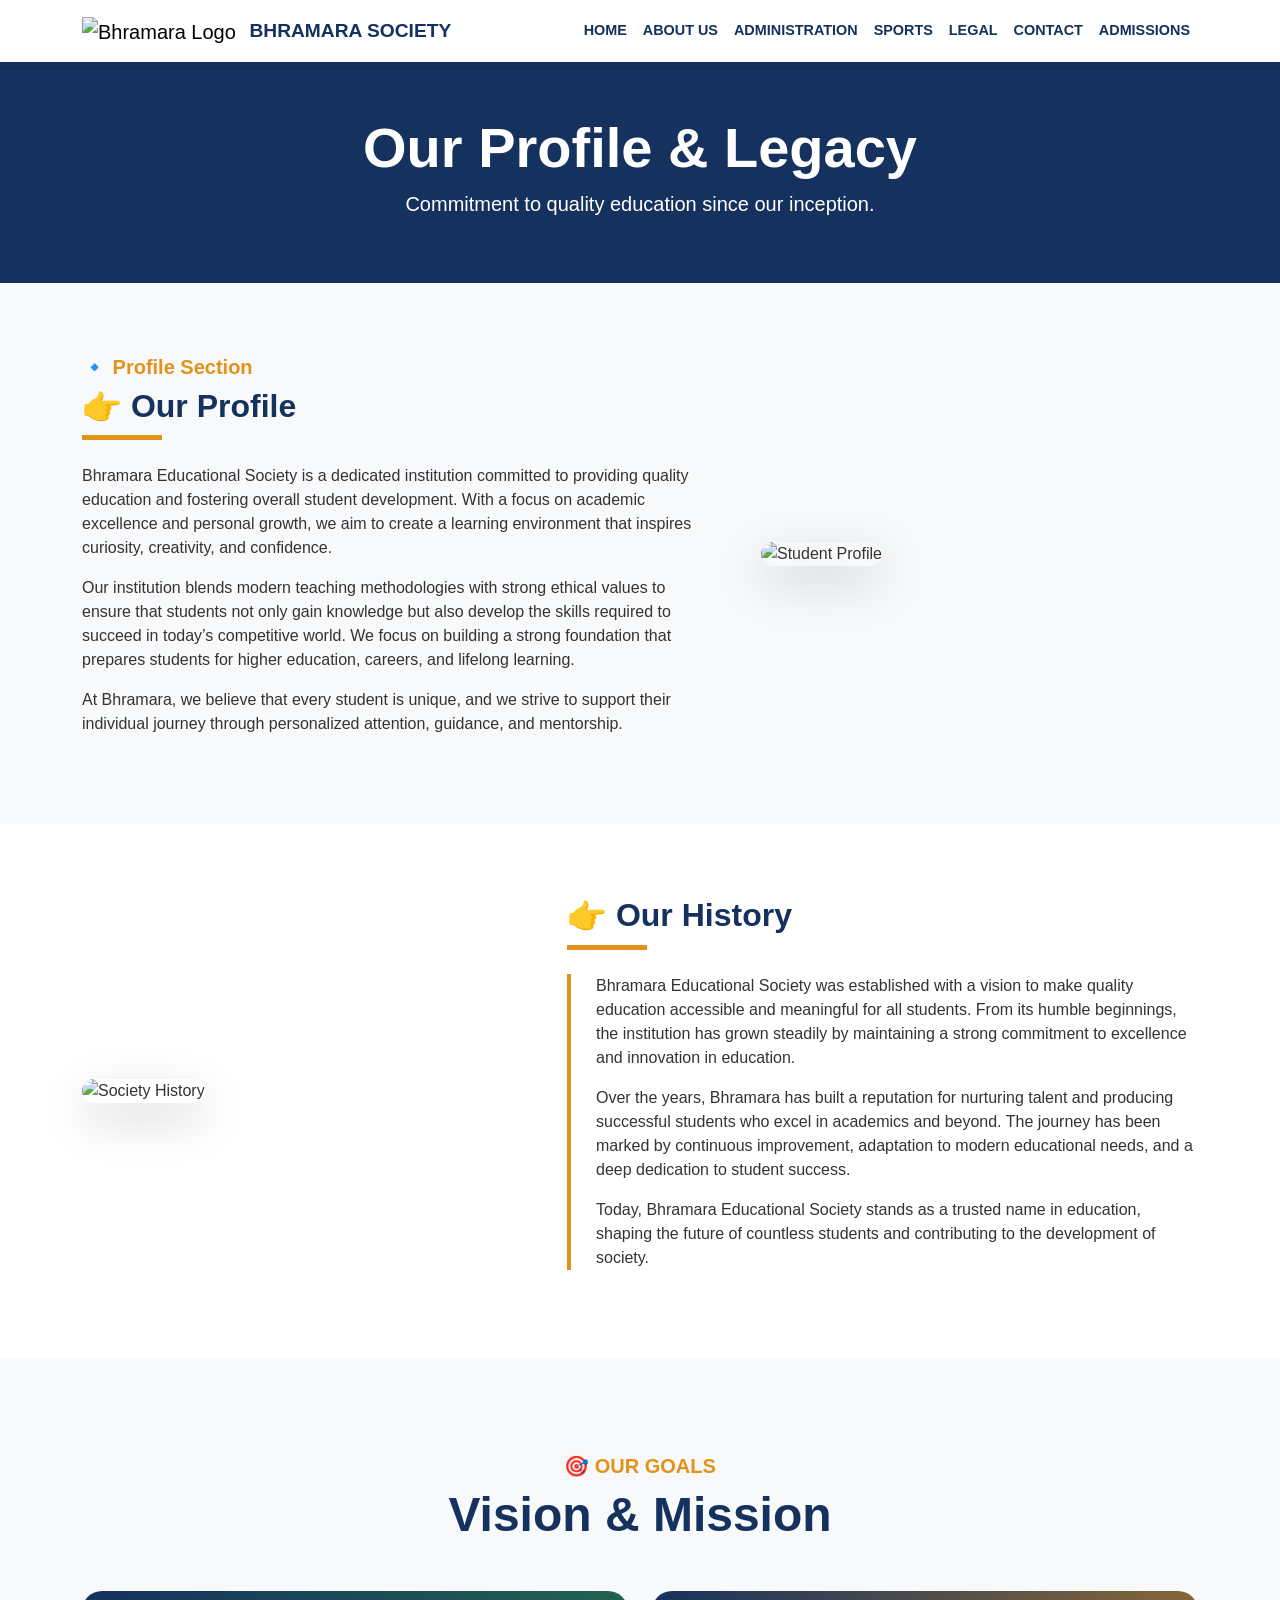
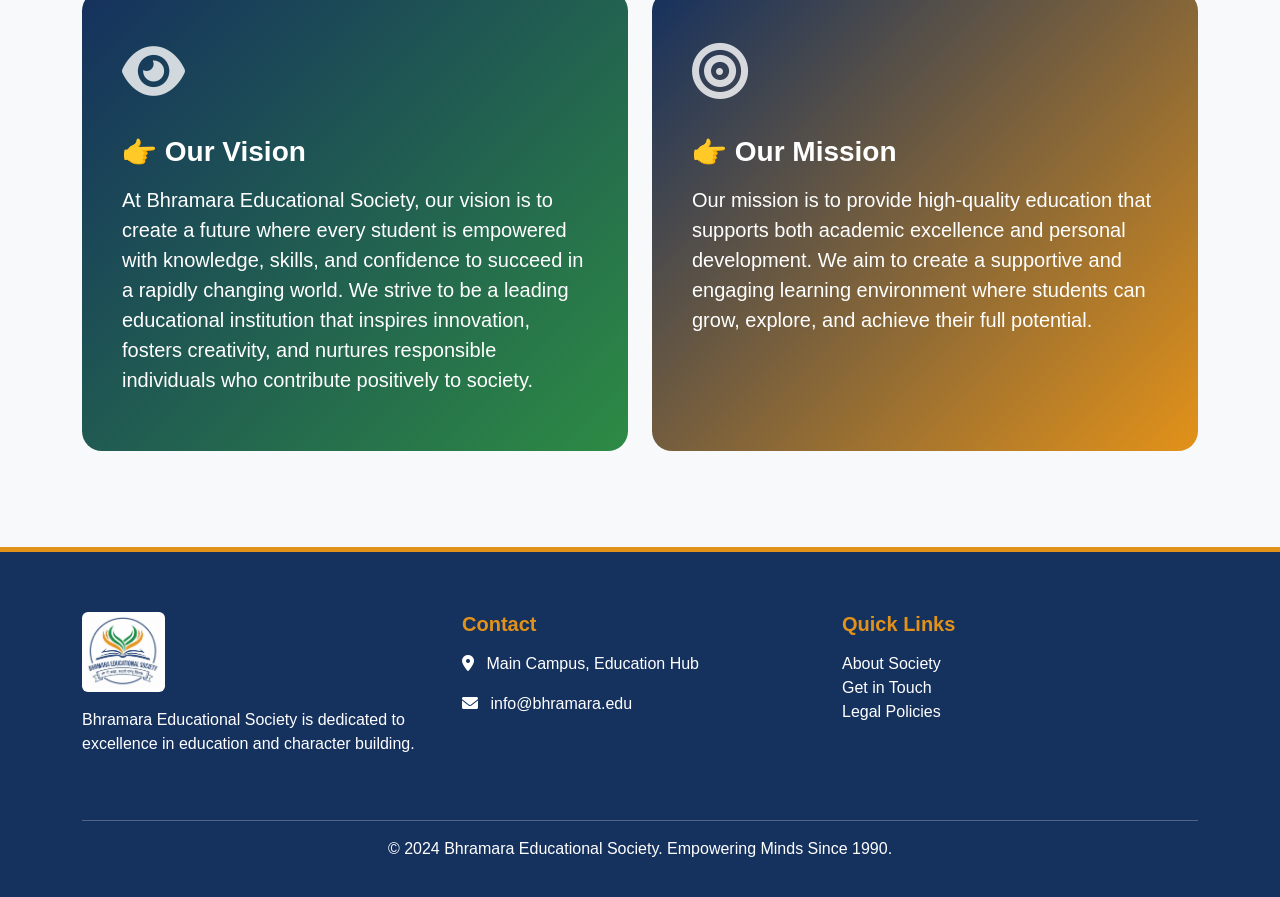
==== about.html @ f0db7faf "initial web" ====
<!DOCTYPE html>
<html lang="en">
<head>
    <meta charset="UTF-8">
    <meta name="viewport" content="width=device-width, initial-scale=1.0">
    <title>About Us | Bhramara Educational Society</title>
    <link rel="icon" type="image/png" href="images/logo.png">
    <!-- Bootstrap 5 -->
    <link href="https://cdn.jsdelivr.net/npm/bootstrap@5.3.0/dist/css/bootstrap.min.css" rel="stylesheet">
    <!-- Font Awesome -->
    <link rel="stylesheet" href="https://cdnjs.cloudflare.com/ajax/libs/font-awesome/6.0.0/css/all.min.css">
    <!-- AOS Animation -->
    <link href="https://unpkg.com/aos@2.3.1/dist/aos.css" rel="stylesheet">
    <!-- Custom CSS -->
    <link rel="stylesheet" href="style.css">
    <style>
        /* Special styles for Vision/Mission Cards */
        .vm-card {
            border: none;
            border-radius: 20px;
            padding: 40px;
            height: 100%;
            transition: all 0.4s ease;
            color: white;
            position: relative;
            overflow: hidden;
        }
        .vm-card:hover {
            transform: translateY(-15px);
            box-shadow: 0 15px 30px rgba(0,0,0,0.2);
        }
        .vision-bg {
            background: linear-gradient(135deg, var(--brand-blue) 0%, #2D8B44 100%);
        }
        .mission-bg {
            background: linear-gradient(135deg, var(--brand-blue) 0%, #E39219 100%);
        }
        .card-icon {
            font-size: 3.5rem;
            margin-bottom: 20px;
            opacity: 0.8;
        }
        .history-line {
            border-left: 4px solid var(--brand-orange);
            padding-left: 25px;
        }
    </style>
</head>
<body class="bg-light">

    <!-- Navbar -->
    <nav class="navbar navbar-expand-lg sticky-top shadow-sm">
        <div class="container">
            <a class="navbar-brand" href="index.html">
                <img src="logo.png" alt="Bhramara Logo" height="70"> 
                <span class="ms-2 d-none d-md-inline" style="color: #15315E; font-weight: 800; font-size: 1.2rem;">BHRAMARA SOCIETY</span>
            </a>
            <button class="navbar-toggler" type="button" data-bs-toggle="collapse" data-bs-target="#navbarNav">
                <span class="navbar-toggler-icon"></span>
            </button>
            <div class="collapse navbar-collapse" id="navbarNav">
                <ul class="navbar-nav ms-auto">
                    <li class="nav-item"><a class="nav-link" href="index.html">Home</a></li>
                    <li class="nav-item"><a class="nav-link active" href="about.html">About Us</a></li>
                    <li class="nav-item"><a class="nav-link" href="administration.html">Administration</a></li>
                    <li class="nav-item"><a class="nav-link" href="sports.html">Sports</a></li>
                    <li class="nav-item"><a class="nav-link" href="legal.html">Legal</a></li>
                    <li class="nav-item"><a class="nav-link" href="contact.html">Contact</a></li>
                    <li class="nav-item"><a class="nav-link" href="admissions.html">Admissions</a></li>
                </ul>
            </div>
        </div>
    </nav>

    <!-- Header Section -->
    <div class="py-5 bg-brand-blue text-white text-center">
        <div class="container" data-aos="fade-down">
            <h1 class="display-4 fw-bold">Our Profile & Legacy</h1>
            <p class="lead">Commitment to quality education since our inception.</p>
        </div>
    </div>

    <!-- Profile Section -->
    <section class="py-5">
        <div class="container py-4">
            <div class="row align-items-center g-5">
                <div class="col-md-7" data-aos="fade-right">
                    <h5 class="text-brand-orange fw-bold">🔹 Profile Section</h5>
                    <h2 class="section-title mb-4">👉 Our Profile</h2>
                    <p>Bhramara Educational Society is a dedicated institution committed to providing quality education and fostering overall student development. With a focus on academic excellence and personal growth, we aim to create a learning environment that inspires curiosity, creativity, and confidence.</p>
                    <p>Our institution blends modern teaching methodologies with strong ethical values to ensure that students not only gain knowledge but also develop the skills required to succeed in today’s competitive world. We focus on building a strong foundation that prepares students for higher education, careers, and lifelong learning.</p>
                    <p>At Bhramara, we believe that every student is unique, and we strive to support their individual journey through personalized attention, guidance, and mentorship.</p>
                </div>
                <div class="col-md-5" data-aos="zoom-in">
                    <img src="https://images.unsplash.com/photo-1522202176988-66273c2fd55f?auto=format&fit=crop&w=600&q=80" class="img-fluid rounded-4 shadow-lg" alt="Student Profile">
                </div>
            </div>
        </div>
    </section>

    <!-- History Section -->
    <section class="py-5 bg-white">
        <div class="container py-4">
            <div class="row align-items-center g-5 flex-md-row-reverse">
                <div class="col-md-7" data-aos="fade-left">
                    <h2 class="section-title mb-4">👉 Our History</h2>
                    <div class="history-line">
                        <p>Bhramara Educational Society was established with a vision to make quality education accessible and meaningful for all students. From its humble beginnings, the institution has grown steadily by maintaining a strong commitment to excellence and innovation in education.</p>
                        <p>Over the years, Bhramara has built a reputation for nurturing talent and producing successful students who excel in academics and beyond. The journey has been marked by continuous improvement, adaptation to modern educational needs, and a deep dedication to student success.</p>
                        <p>Today, Bhramara Educational Society stands as a trusted name in education, shaping the future of countless students and contributing to the development of society.</p>
                    </div>
                </div>
                <div class="col-md-5" data-aos="zoom-in">
                    <img src="https://images.unsplash.com/photo-1517486808906-6ca8b3f04846?auto=format&fit=crop&w=600&q=80" class="img-fluid rounded-4 shadow-lg" alt="Society History">
                </div>
            </div>
        </div>
    </section>

    <!-- Vision & Mission Section -->
    <section class="py-5 bg-light">
        <div class="container py-5">
            <div class="text-center mb-5" data-aos="fade-up">
                <h5 class="text-brand-orange fw-bold">🎯 OUR GOALS</h5>
                <h2 class="display-5 fw-bold" style="color: var(--brand-blue);">Vision & Mission</h2>
            </div>
            
            <div class="row g-4">
                <!-- Vision Card -->
                <div class="col-md-6" data-aos="flip-left" data-aos-duration="1200">
                    <div class="vm-card vision-bg">
                        <div class="card-icon"><i class="fas fa-eye"></i></div>
                        <h3 class="fw-bold mb-3">👉 Our Vision</h3>
                        <p class="fs-5">At Bhramara Educational Society, our vision is to create a future where every student is empowered with knowledge, skills, and confidence to succeed in a rapidly changing world. We strive to be a leading educational institution that inspires innovation, fosters creativity, and nurtures responsible individuals who contribute positively to society.</p>
                    </div>
                </div>
                
                <!-- Mission Card -->
                <div class="col-md-6" data-aos="flip-right" data-aos-duration="1200">
                    <div class="vm-card mission-bg">
                        <div class="card-icon"><i class="fas fa-bullseye"></i></div>
                        <h3 class="fw-bold mb-3">👉 Our Mission</h3>
                        <p class="fs-5">Our mission is to provide high-quality education that supports both academic excellence and personal development. We aim to create a supportive and engaging learning environment where students can grow, explore, and achieve their full potential.</p>
                    </div>
                </div>
            </div>
        </div>
    </section>

    <footer>
        <div class="container">
            <div class="row g-4">
                <div class="col-md-4">
                    <img src="images\logo.png" height="80" class="mb-3 bg-white rounded p-1">
                    <p>Bhramara Educational Society is dedicated to excellence in education and character building.</p>
                </div>
                <div class="col-md-4">
                    <h5 class="text-brand-orange fw-bold mb-3">Contact</h5>
                    <p><i class="fas fa-map-marker-alt me-2"></i> Main Campus, Education Hub</p>
                    <p><i class="fas fa-envelope me-2"></i> info@bhramara.edu</p>
                </div>
                <div class="col-md-4">
                    <h5 class="text-brand-orange fw-bold mb-3">Quick Links</h5>
                    <ul class="list-unstyled">
                        <li><a href="about.html" class="text-white text-decoration-none">About Society</a></li>
                        <li><a href="contact.html" class="text-white text-decoration-none">Get in Touch</a></li>
                        <li><a href="leagel.html" class="text-white text-decoration-none">Legal Policies</a></li>
                    </ul>
                </div>
            </div>
            <hr class="mt-5">
            <p class="text-center mb-0 pb-3">© 2024 Bhramara Educational Society. Empowering Minds Since 1990.</p>
        </div>
    </footer>

    <!-- Bootstrap & Scripts -->
    <script src="https://cdn.jsdelivr.net/npm/bootstrap@5.3.0/dist/js/bootstrap.bundle.min.js"></script>
    <script src="https://unpkg.com/aos@2.3.1/dist/aos.js"></script>
    <script>
        AOS.init({
            duration: 1000,
            once: true
        });
    </script>
</body>
</html>
---- style.css ----
/* Brand Colors */
:root {
    --brand-blue: #15315E;
    --brand-green: #2D8B44;
    --brand-orange: #E39219;
    --light-gray: #f4f7f9;
}

body {
    font-family: 'Poppins', sans-serif;
    color: #333;
    overflow-x: hidden;
}

/* Navbar */
.navbar {
    background: white;
    padding: 10px 0;
    border-bottom: 4px solid var(--brand-blue);
}
.navbar-brand img {
    height: 70px; /* Adjust based on your preference */
}
.nav-link {
    font-weight: 600;
    color: var(--brand-blue) !important;
    text-transform: uppercase;
    font-size: 0.9rem;
}
.nav-link:hover {
    color: var(--brand-orange) !important;
}

/* Premium Buttons */
.btn-brand {
    background-color: var(--brand-blue);
    color: white;
    border-radius: 50px;
    padding: 12px 30px;
    transition: 0.3s;
    border: none;
}
.btn-brand:hover {
    background-color: var(--brand-orange);
    color: white;
    transform: translateY(-3px);
}

/* Hero Section */
.hero-section {
    background: linear-gradient(rgba(21, 49, 94, 0.85), rgba(21, 49, 94, 0.85)), 
                url('https://images.unsplash.com/photo-1562774053-701939374585?auto=format&fit=crop&w=1350&q=80');
    background-size: cover;
    background-attachment: fixed;
    height: 80vh;
    display: flex;
    align-items: center;
    color: white;
}

.section-title {
    color: var(--brand-blue);
    font-weight: 800;
    position: relative;
    padding-bottom: 15px;
}
.section-title::after {
    content: '';
    width: 80px;
    height: 5px;
    background: var(--brand-orange);
    position: absolute;
    bottom: 0;
    left: 0;
}

.bg-brand-blue { background-color: var(--brand-blue); color: white; }
.text-brand-orange { color: var(--brand-orange); }

/* Footer */
footer {
    background: var(--brand-blue);
    color: white;
    padding: 60px 0 20px;
    border-top: 5px solid var(--brand-orange);
}
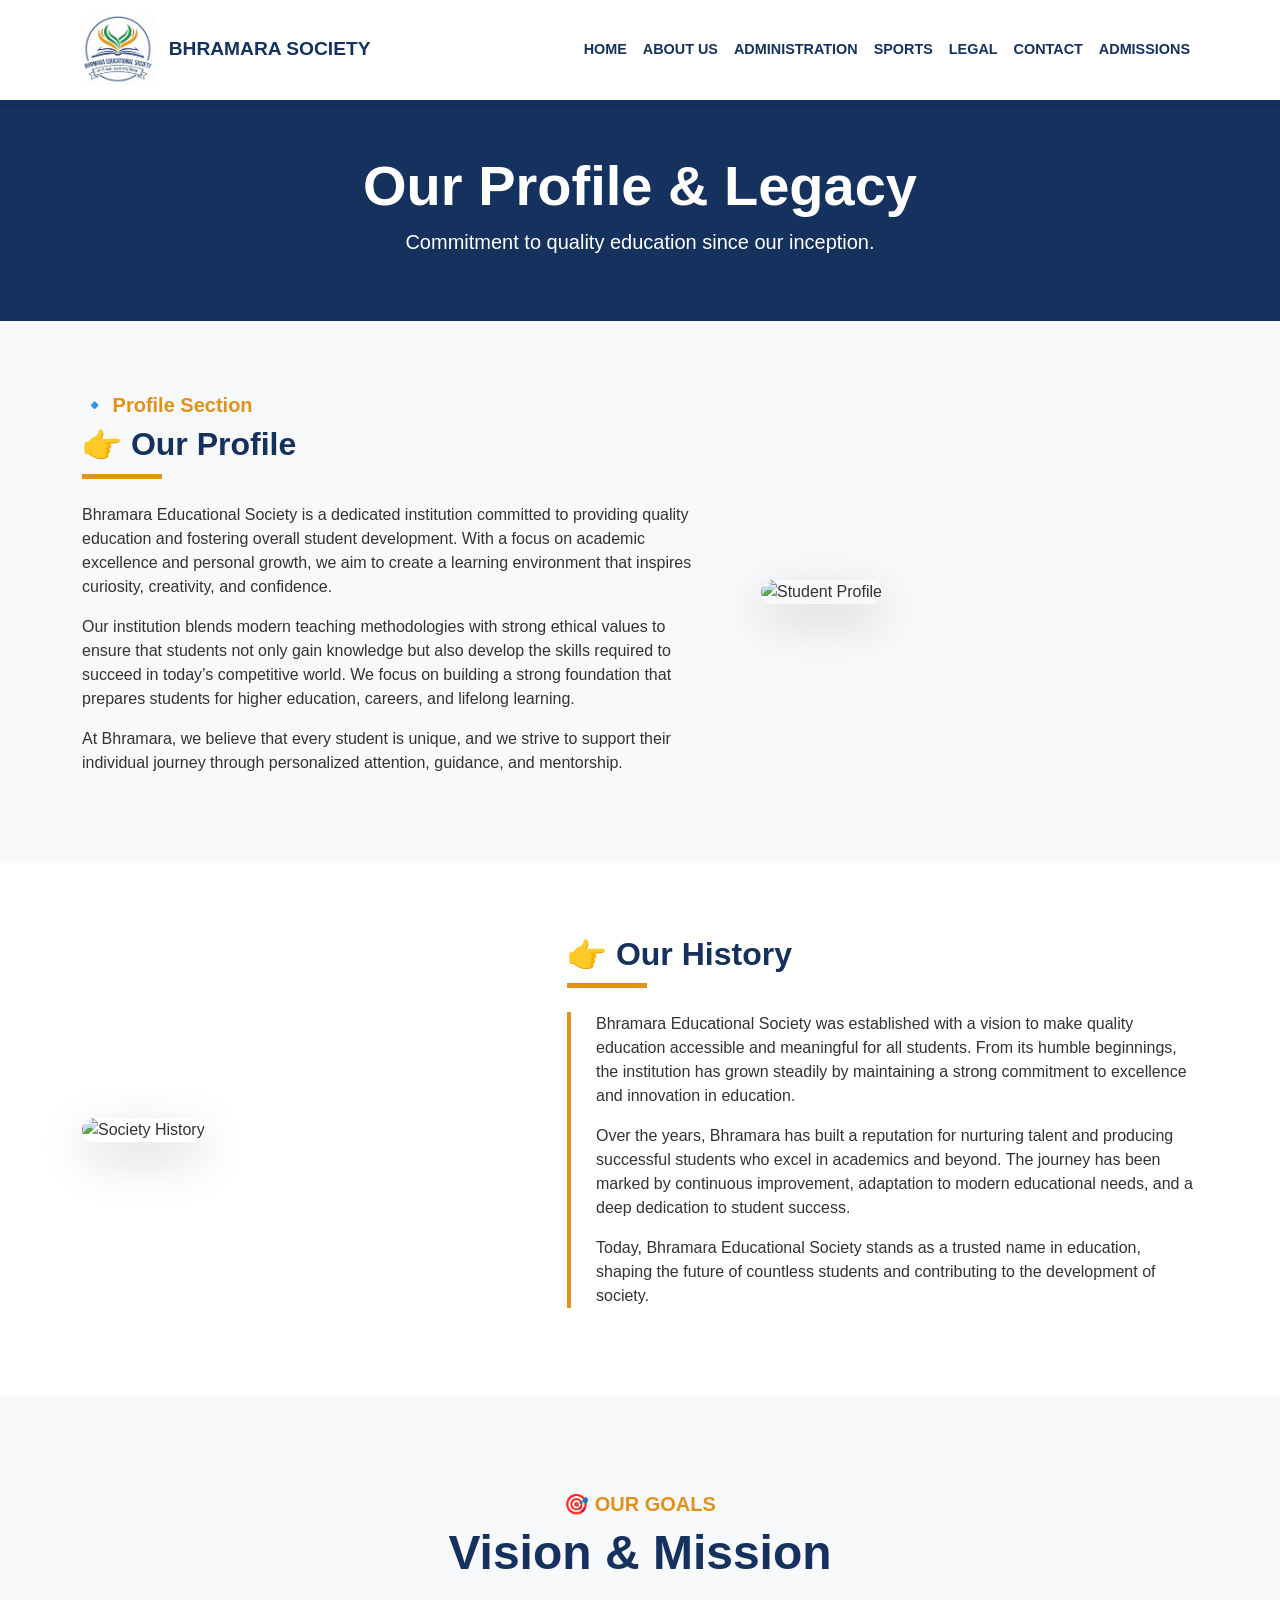
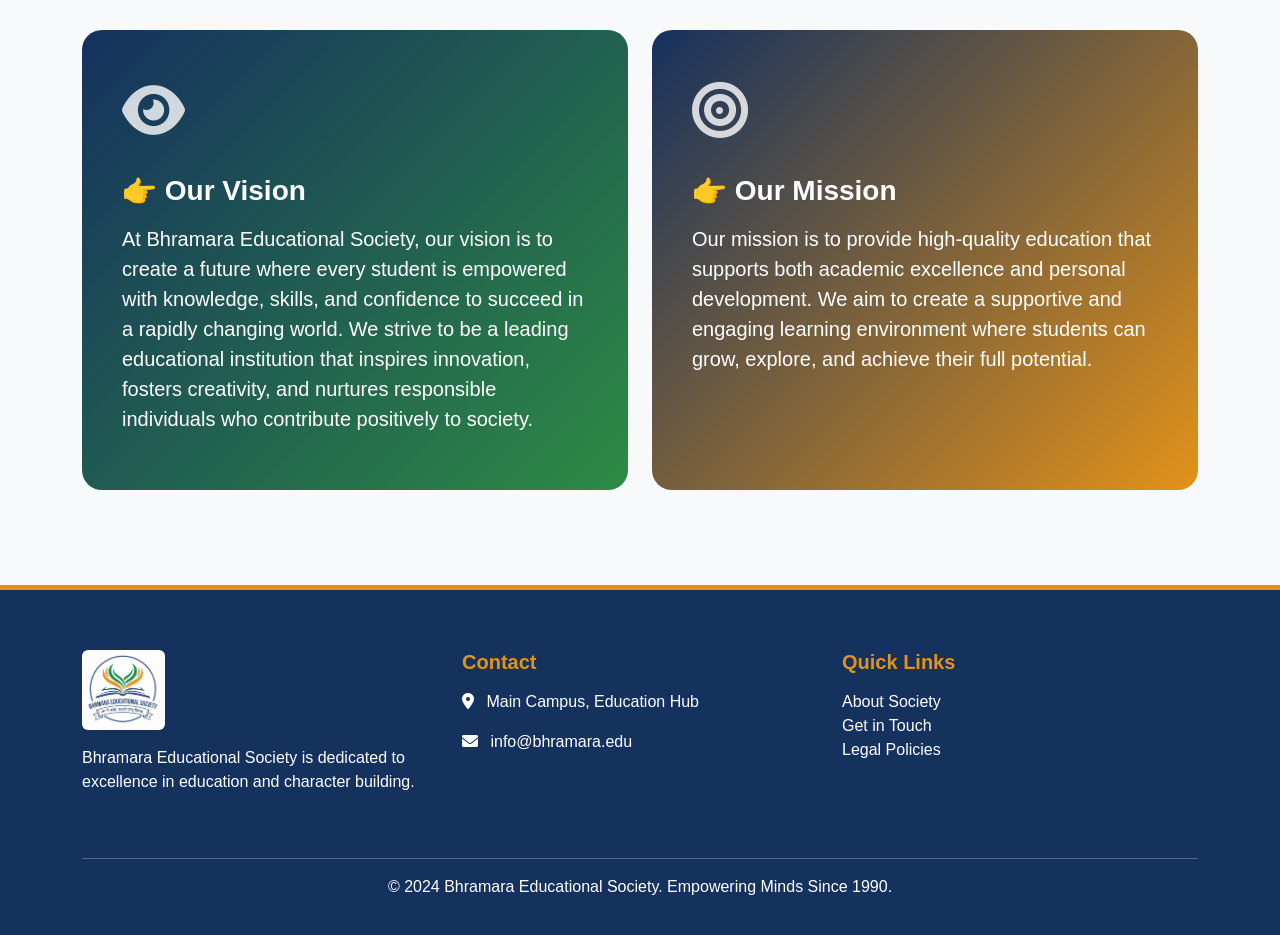
==== commit 7949e95f: "updated title" ====
--- a/about.html
+++ b/about.html
@@ -52,7 +52,7 @@
     <nav class="navbar navbar-expand-lg sticky-top shadow-sm">
         <div class="container">
             <a class="navbar-brand" href="index.html">
-                <img src="logo.png" alt="Bhramara Logo" height="70"> 
+                <img src="images\logo.png" alt="Bhramara Logo" height="70"> 
                 <span class="ms-2 d-none d-md-inline" style="color: #15315E; font-weight: 800; font-size: 1.2rem;">BHRAMARA SOCIETY</span>
             </a>
             <button class="navbar-toggler" type="button" data-bs-toggle="collapse" data-bs-target="#navbarNav">
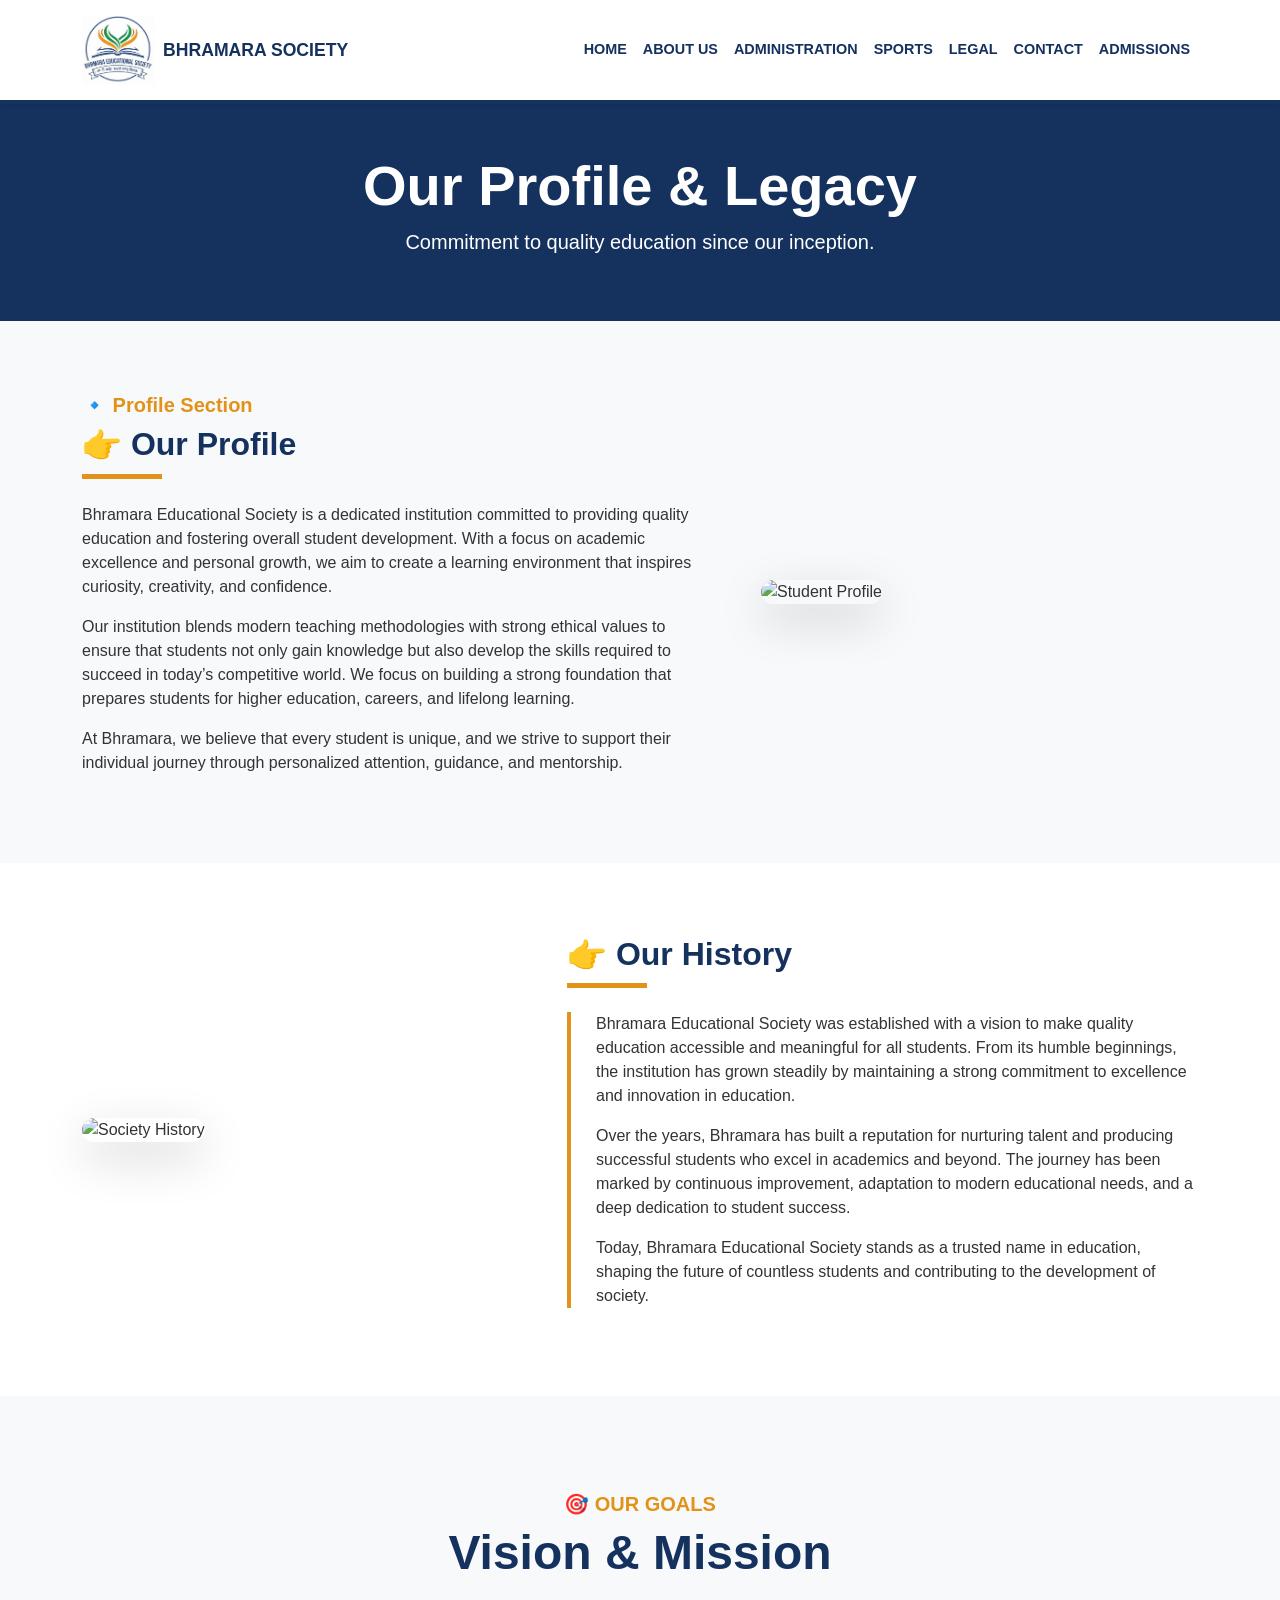
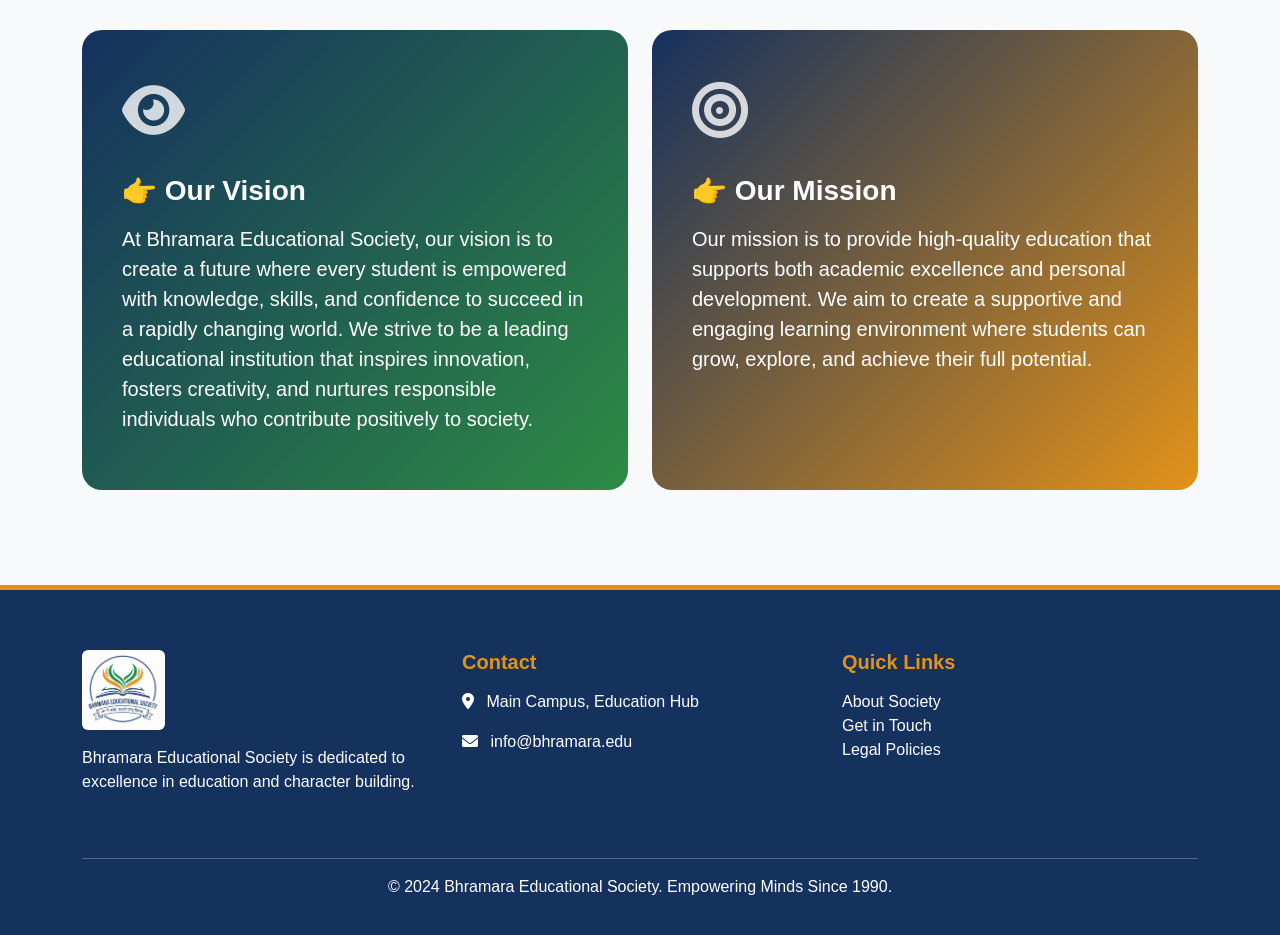
==== commit c070d123: "updated nav" ====
--- a/about.html
+++ b/about.html
@@ -51,10 +51,10 @@
     <!-- Navbar -->
     <nav class="navbar navbar-expand-lg sticky-top shadow-sm">
         <div class="container">
-            <a class="navbar-brand" href="index.html">
-                <img src="images\logo.png" alt="Bhramara Logo" height="70"> 
-                <span class="ms-2 d-none d-md-inline" style="color: #15315E; font-weight: 800; font-size: 1.2rem;">BHRAMARA SOCIETY</span>
-            </a>
+            <a class="navbar-brand d-flex align-items-center" href="index.html">
+    <img src="images/logo.png" alt="Bhramara Logo" height="60"> 
+    <span class="ms-2" style="color: #15315E; font-weight: 800; font-size: 1.1rem;">BHRAMARA SOCIETY</span>
+</a>
             <button class="navbar-toggler" type="button" data-bs-toggle="collapse" data-bs-target="#navbarNav">
                 <span class="navbar-toggler-icon"></span>
             </button>
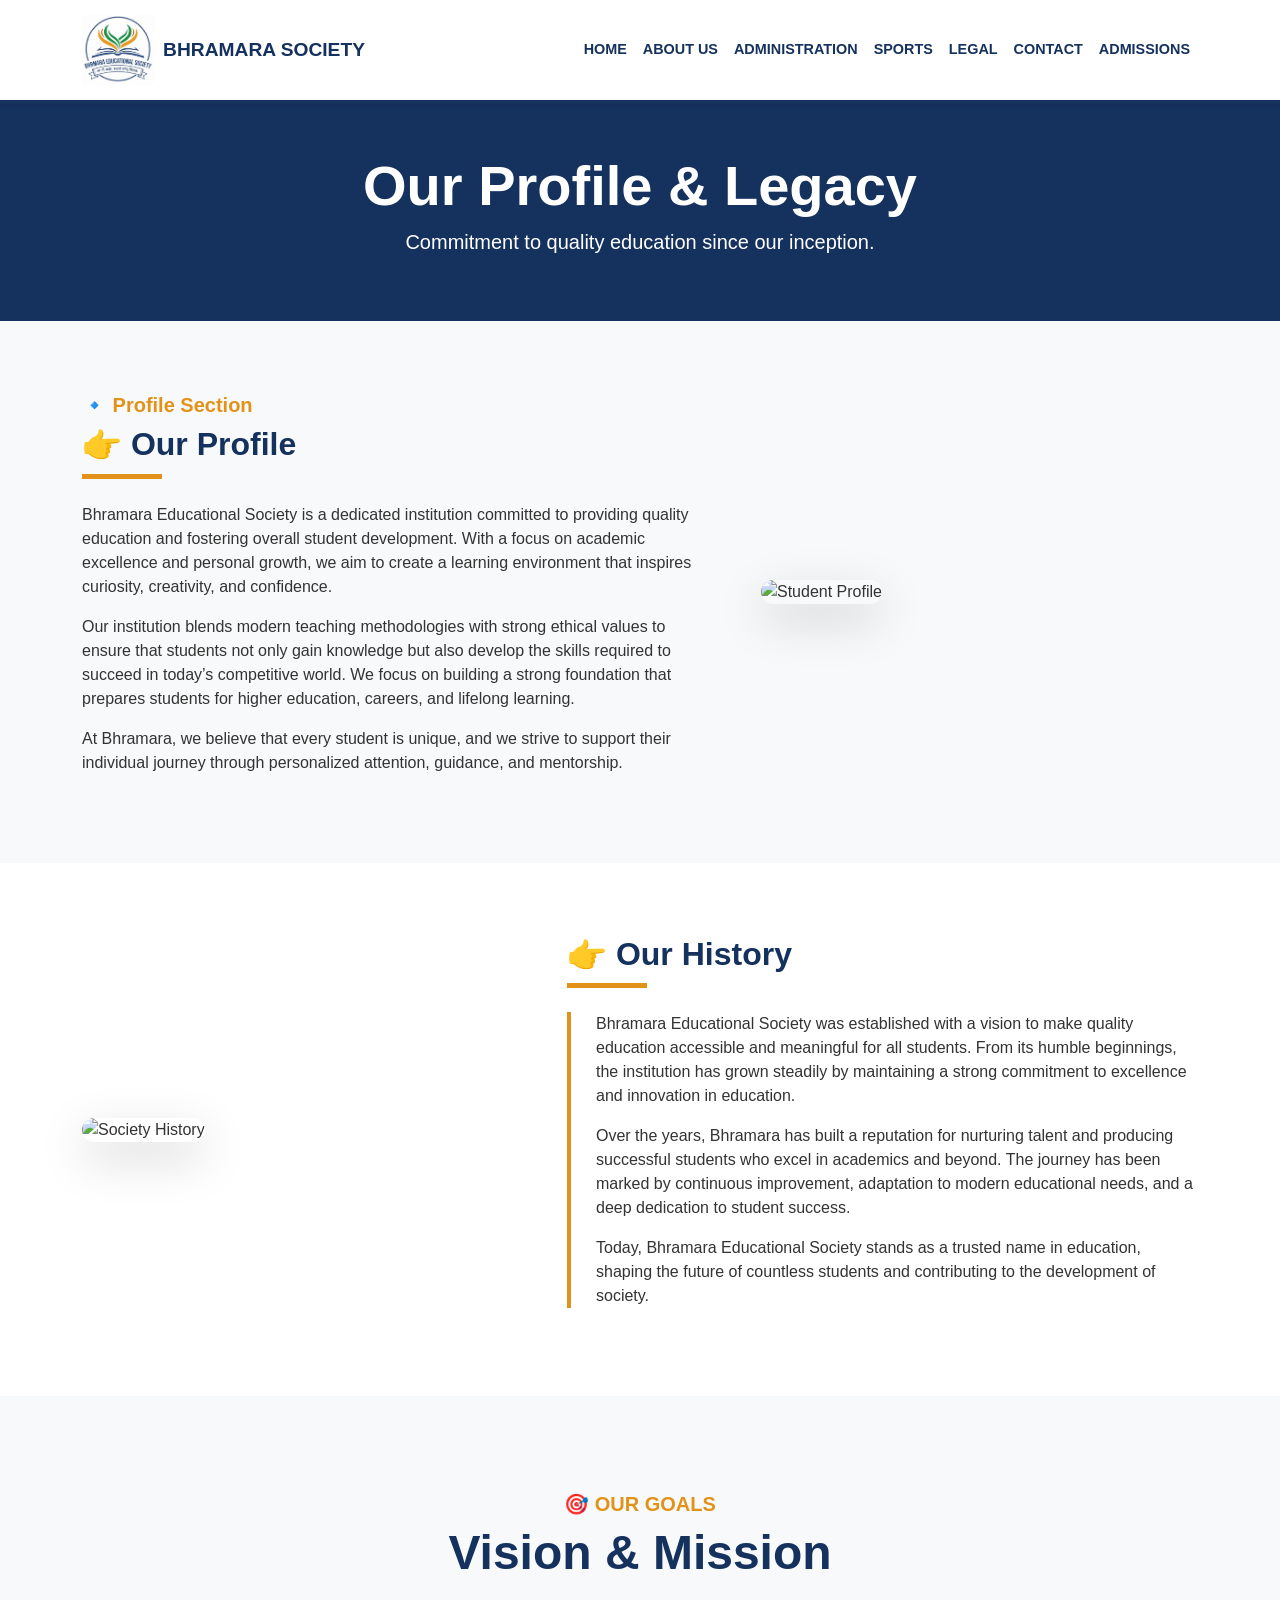
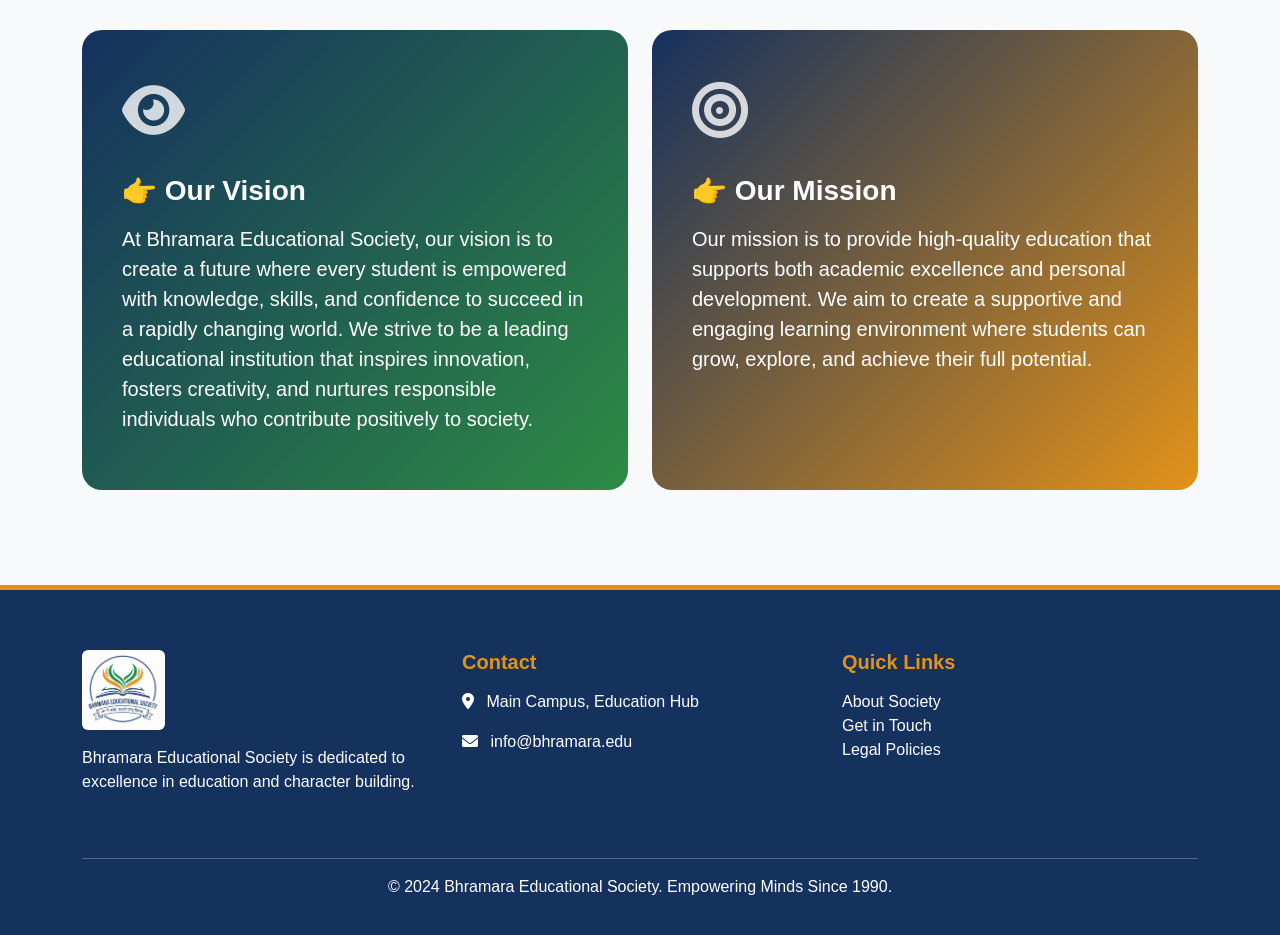
==== commit a9074e96: "updated navbar and final" ====
--- a/about.html
+++ b/about.html
@@ -49,28 +49,60 @@
 <body class="bg-light">
 
     <!-- Navbar -->
-    <nav class="navbar navbar-expand-lg sticky-top shadow-sm">
-        <div class="container">
-            <a class="navbar-brand d-flex align-items-center" href="index.html">
-    <img src="images/logo.png" alt="Bhramara Logo" height="60"> 
-    <span class="ms-2" style="color: #15315E; font-weight: 800; font-size: 1.1rem;">BHRAMARA SOCIETY</span>
-</a>
-            <button class="navbar-toggler" type="button" data-bs-toggle="collapse" data-bs-target="#navbarNav">
-                <span class="navbar-toggler-icon"></span>
-            </button>
-            <div class="collapse navbar-collapse" id="navbarNav">
-                <ul class="navbar-nav ms-auto">
-                    <li class="nav-item"><a class="nav-link" href="index.html">Home</a></li>
-                    <li class="nav-item"><a class="nav-link active" href="about.html">About Us</a></li>
-                    <li class="nav-item"><a class="nav-link" href="administration.html">Administration</a></li>
-                    <li class="nav-item"><a class="nav-link" href="sports.html">Sports</a></li>
-                    <li class="nav-item"><a class="nav-link" href="legal.html">Legal</a></li>
-                    <li class="nav-item"><a class="nav-link" href="contact.html">Contact</a></li>
-                    <li class="nav-item"><a class="nav-link" href="admissions.html">Admissions</a></li>
-                </ul>
-            </div>
-        </div>
-    </nav>
+<nav class="navbar navbar-expand-lg sticky-top shadow-sm bg-white">
+    <div class="container d-flex align-items-center justify-content-between">
+        
+        <!-- Logo and Title on the Left -->
+        <a class="navbar-brand d-flex align-items-center m-0" href="index.html" style="flex: 1;">
+            <img src="images/logo.png" alt="Bhramara Logo" height="45" class="img-fluid"> 
+            <span class="ms-2 brand-text" style="color: #15315E; font-weight: 800; line-height: 1.2;">BHRAMARA SOCIETY</span>
+        </a>
+
+        <!-- Hamburger Menu Button on the Right -->
+        <button class="navbar-toggler" type="button" data-bs-toggle="collapse" data-bs-target="#navbarNav" aria-controls="navbarNav" aria-expanded="false" aria-label="Toggle navigation">
+            <span class="navbar-toggler-icon"></span>
+        </button>
+
+        <!-- Navigation Links -->
+        <div class="collapse navbar-collapse" id="navbarNav">
+            <ul class="navbar-nav ms-auto text-center">
+                <li class="nav-item"><a class="nav-link" href="index.html">Home</a></li>
+                <li class="nav-item"><a class="nav-link" href="about.html">About Us</a></li>
+                <li class="nav-item"><a class="nav-link" href="administration.html">Administration</a></li>
+                <li class="nav-item"><a class="nav-link" href="sports.html">Sports</a></li>
+                <li class="nav-item"><a class="nav-link" href="legal.html">Legal</a></li>
+                <li class="nav-item"><a class="nav-link" href="contact.html">Contact</a></li>
+                <li class="nav-item"><a class="nav-link" href="admissions.html">Admissions</a></li>
+            </ul>
+        </div>
+
+    </div>
+</nav>
+
+<!-- Add this CSS to your style.css or Head section -->
+<style>
+    /* This ensures the text stays small enough on mobile to fit on one line */
+    @media (max-width: 576px) {
+        .brand-text {
+            font-size: 0.85rem !important; /* Shrinks text on small mobiles */
+        }
+        .navbar-brand img {
+            height: 35px; /* Shrinks logo slightly on mobile */
+        }
+    }
+    
+    @media (min-width: 577px) and (max-width: 991px) {
+        .brand-text {
+            font-size: 1rem !important;
+        }
+    }
+
+    @media (min-width: 992px) {
+        .brand-text {
+            font-size: 1.2rem !important;
+        }
+    }
+</style>
 
     <!-- Header Section -->
     <div class="py-5 bg-brand-blue text-white text-center">
